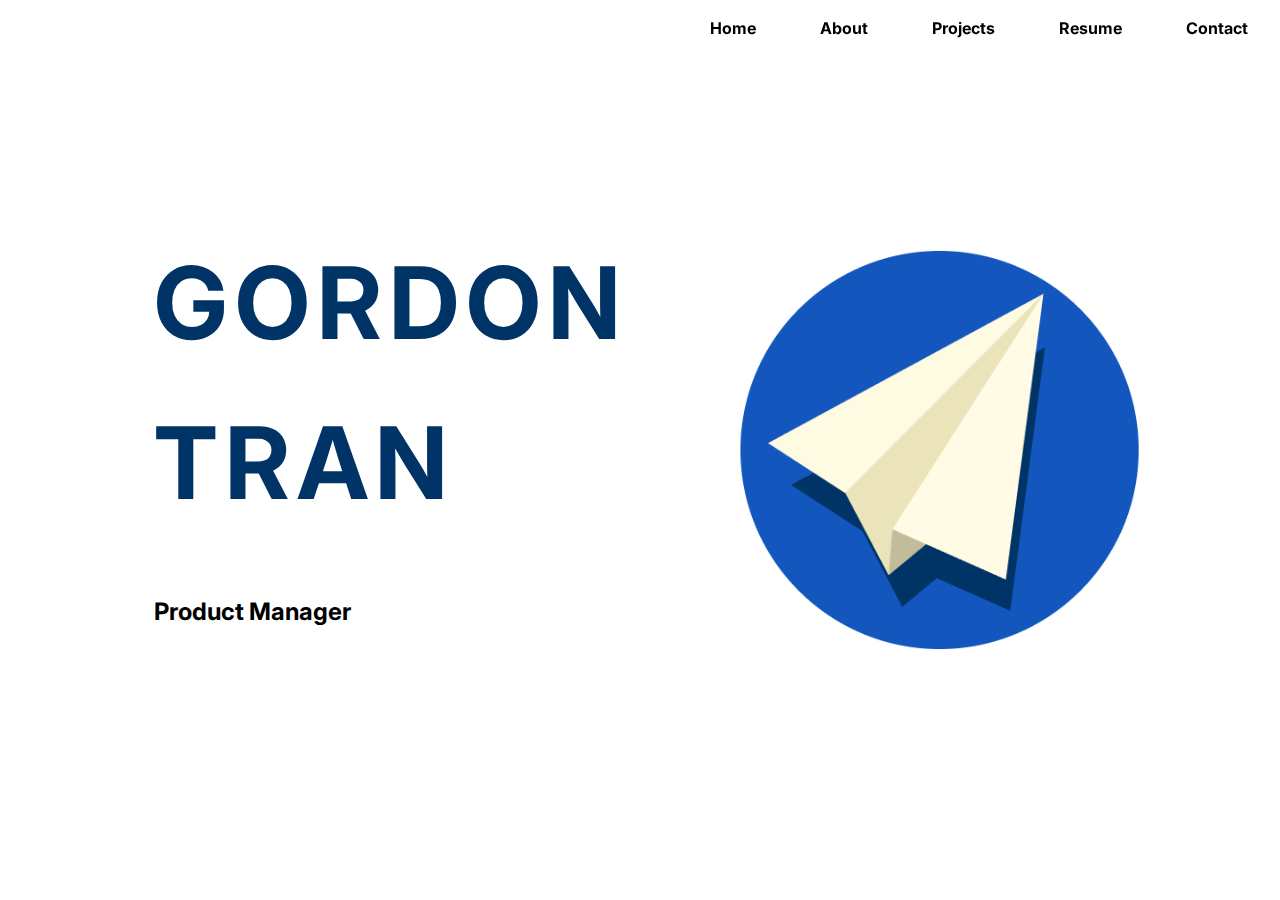
==== index.html @ 7986d716 "added button" ====
<!DOCTYPE html>
<html lang="en">
<head>
  <meta charset="utf-8" />
  <meta name="viewport" content="width=device-width, initial-scale=1" />
  <title>Gordon's Website</title>
  <link rel="stylesheet" type="text/css" href="style/style.css" media="all"/>
  <link rel="preconnect" href="https://fonts.gstatic.com">
  <link href="https://fonts.googleapis.com/css2?family=Inter&display=swap" rel="stylesheet">
  <script src="scripts/jquery-3.5.1.js" type="text/javascript"></script>
<!--  <script src="scripts/script.js" type="text/javascript" async></script> -->
</head>
<body>
  <div class="container">
    <nav class='navbar'>
        <ul>
            <li><a href="#home">Home</a></li>
            <li><a href="#about">About</a></li>
            <li><a href="#projects">Projects</a></li>
            <li><a href="#res">Resume</a></li>
            <li><a href="#contact">Contact</a></li>
        </ul>
    </nav>
  <section id='home'>
    <div class="home">
    <div class="beginning">
    <h1 class='name'>GORDON</h1>
    <h1 class='name'>TRAN</h1>
    <h2>Product Manager</h2>
    <!--
  <div class="ro">

    <h2 class="rotatingText">
      <span class="rotatingText-adjective">beautiful</span>
      <span class="rotatingText-adjective">maintainable</span>
      <span class="rotatingText-adjective">perfect 👌</span>
    </h2>
    </div>
  -->
    </div>

  <!--  <p>Scroll Down >></p> -->
  <div class="graphic">
 <img class="object" id='airplane' src="images/airplane.png" alt="airplane">
  </div>
  </div>
  </section>
  <section id='about'>
    <div class="blurb">
      <div class="texts">
    <h1 id='title'>About Me</h1>
    <p>Hi, my name is Gordon! Born and raised in Brooklyn NY, I am a first gen student at Cornell University
    beginning to venture into the tech industry. I am interested in interdisciplinary
    topics that combine tech, environmental science, and business.</p>
    <p>I am fueled by opportunities that give me the ability to shape
      technology that enables the world of social impact and also enables me to give back
      to the community. I consider myself a creative mind that is constantly looking to tackle
      problems in new innovative ways. Thus, Product Management is a role I am particularly
      fascinated with and want to explore.</p>
    <p>During the last few months, I have been looking for new ways to gain the
      skills needed to support my journey, as well as opportunities to gain experience
      as a Product Manager.
    </p>
        </div>
        <div class="me">
          <img class='gord' src="images/gordon.JPG" alt="Gordon">
        </div>
    </div>
  </section>
  <section id='about2'>
    <div class="basic">
        <p>Here are some fun (or not so fun) facts about me:</p>
      <ul>
        <li><strong>School:</strong> Cornell University 2023</li>
        <li><strong>Major:</strong> Information Science Concentrating in Data Science</li>
        <li><strong>Age:</strong> 19</li>
        <li><strong>Hometown:</strong> Brooklyn, NY</li>
        <li><strong>Languages:</strong> Cantonese, Italian</li>
        <li><strong>Hobbies:</strong> Painting, journaling, vlogging</li>
        <li><strong>Favorite Shows:</strong> Start Up, Umbrella Academy</li>
        <li><strong>Favorite Games:</strong> League of Legends, Maplestory</li>
        <li><strong>Dislikes:</strong> Coconut water</li>
      </ul>
    </div>
    <div class="skills">
    <div class="facts">
    <h3>Programming</h3>
    <ul>
      <li>Python</li>
      <li>Java</li>
      <li>Swift</li>
      <li>HTML</li>
      <li>CSS</li>
      <li>JavaScript</li>
      <li>Jupyter Notebook (Pandas, Numpy, Matplotlib)</li>
    </ul>
    </div>
    <div class="facts">
    <h3>PM Skills</h3>
    <ul>
      <li>Figma</li>
      <li>Wireframing</li>
      <li>Prototyping</li>
      <li>User Research</li>
      <li>Usability Testing</li>
    </ul>
    </div>
    </div>
  </section>
  <section id='projects'>
    <h1 class="title">Projects</h1>
    <p id='blurb'>Here are a mix of tech and non-tech projects I have been working on!
    Feel free to reach out to me if you are curious about any of the projects I have worked on below</p>
    <div id='shopo' class="sect">
    <div class="pics">
    <img class='square' src="images/logo.PNG" alt="logo of shower power">
    <div class="row">
    <a href="https://gt294.medium.com/save-the-world-one-shower-at-a-time-ideation-sprint-134ed1e75d3d" target="_blank">
    <img class='mini' src="images/medium.png" alt="medium logo">
    </a>
    <a href="https://www.figma.com/file/GU08ydm2bJbrBU9sdsXsHi/ShoPo-Fall-2020?node-id=107%3A1120" target="_blank">
      <img class='mini' src="images/figma.png" alt="figma logo">
    </a>
    <a href="https://www.youtube.com/watch?v=cXE9ywJp8IE&ab_channel=GordonTran" target="_blank">
      <img class='mini' src="images/youtube.png" alt="youtube logo">
    </a>
    </div>
      </div>
    <div class="description">
    <h2>Shower Power</h2>
    <p>Given current climate issues in the world, Shower Power is an interactive
      app that encourages users to think about conserving water and energy while
       they shower. Shower Power will time and promote the shortening of showers.
        Each successful shower that is finished within the given timeframe will hatch
     a mystery fish which users can add to their aquarium. </p>
       <p>Over the course of three months, <a href='https://alyssazhang.me/'>Alyssa</a> and I went through the ideation
         and prototyping/desiging sprints for this project. This is the first time I have gone through the product development cycle and see one of my ideas come to life. Going through user research,
     information architecture and designing every single fish was a rewarding experience.
     We are still currently working
  hard on "bringing this out of the water" (pun intended) on app stores! </p>
     <p>Check out the designs I made with Figma below!</p>
     </div>
     </div>
<img id='banner' src="images/banner.png" alt="banner of fish designs">
  <!--  <div class="fish">
      <div class="one">
        <img class ='iphone' src="images/one.png" alt="one">
      </div>
      <div class="two">
        <img class ='iphone' src="images/two.png" alt="two">
      </div>
    </div>
  -->
<!--  <video controls>
  <source src="videos/demo.mp4" type="video/mp4">
Your browser does not support the video tag.
</video>
-->
<div class="videowrap">
  <iframe src="https://www.youtube.com/embed/cXE9ywJp8IE"
   allow="accelerometer; autoplay; clipboard-write; encrypted-media;
  gyroscope; picture-in-picture" allowfullscreen></iframe>
</div>

    <p id='tag'>To learn more about this project, watch our pitch above and read <a href='https://gt294.medium.com/save-the-world-one-shower-at-a-time-ideation-sprint-134ed1e75d3d' target="_blank">this Medium article</a> I wrote!</p>

    </section>
    <section>


    <div class="sect">
    <div class="pics">
    <img id='IA' class='square' src="images/IA.png" alt="logo of influencer analytics">
    <div class="row">
      <a href="https://www.linkedin.com/company/influencer-analytics/?viewAsMember=true" target="_blank">
    <img class='mini' src="images/linkedin.png" alt="linkedin logo">
    </a>
    </div>
    </div>
    <div class="description">
    <h2>Influencer Analytics</h2>
    <p>Influncer Analytics is a Tech and Marketing Consulting project team started over the summer of 2020.
    The goal of this team is to help small businesses gain more exposure during
  difficult times.
  <!--We currently work with 3 different clients. <a href="https://open.spotify.com/show/5dPMq5KBprrYUfg36PF5Gt" target="_blank">Scalescape</a>, a podcast based in Hong Kong,
    <a href="https://teespring.com/stores/craftee-space" target="_blank">CrafteeSpace</a>, an ecommerce brand, and <a href="http://www.phelpsforward.com/" target="_blank">Phelps Forward</a>, an organization that empowers female
    first-gen students. </p>
  -->
    <!--<iframe src="https://docs.google.com/presentation/d/e/2PACX-1vT3w2K0blQKbevFdAlRp-sqRKRaoinKk0DKtxqd6ZswnaakOZqhWzuJvnulCtO7zC1i_qjr8K45Ptsc/embed?start=false&loop=false&delayms=3000" width="960" height="569" ></iframe>
-->
    <p>On the team, I have focused more on the technical aspects. By scraping the Instagram
    pages of ScaleScape, I was able to keep track of their growth and look at the best times to post.
  I have also been working on designing and building the website for Influencer Analytics to share our story.</p>
     </div>
     </div>
     </section>
     <section>

     <div class="sect">
     <div class="pics">
     <img id='nb' class='square' src="images/jupyter.png" alt="logo of jupyter notebook">
     <div class="row">
       <a href="https://github.com/gt1974/Decades-Project/tree/main" target="_blank">
     <img class='mini' src="images/GitHub.png" alt="github logo">
     </a>
     </div>
     </div>
     <div class="description">
     <h2>Spotify Decades Project</h2>
     <p>As avid music listeners, my group and I were curious as to how music trends and attributes
       have changed over the years. Using Spotify's API, we hoped to be able to find
       and visualize any changes that have occurred in the music industry over mainly
       the last two decades. Spotify Wrapped gives individual users a look at how
       they've listened to music via Spotify services, but we wanted to give a
       holistic analysis of the songs, among qualities like valence, tempo,
       acousticness, etc., in Spotify's API. Our Research Question is: Observing the top artists of the past two decades, how have music trends and characteristics changed over the years?
For example, is there a clear relation between energy and loudness of songs in each decade? And does that relationship stay true across the decades?</p>
     <p>Utilizing Jupyter notebook, Pandas and matplotlib, we were able to analyze the 2000 songs we scraped.</p>
      </div>
      </div>
  </section>
  <section id='res'>
    <form action="resume.html">
        <button type="submit"> Resume </button>
    </form>
  <!--  <img id= 'floater' src="images/airplane.png" alt="mini airplane"> -->
  </section>


  <section id='contact'>
    <h1 class="title">Contact</h1>
    <div class="icons">
      <a href="https://www.instagram.com/gordn.t" target="_blank">
    <img class='larger' src="images/insta.png" alt="instagram">
    </a>
    <a href="https://github.com/gt1974" target="_blank">
    <img class='larger' src="images/GitHub.png" alt="github">
    </a>
    <a href="https://www.linkedin.com/in/gordon-tran-2001/" target="_blank">
    <img class='larger' src="images/linkedin.png" alt="linkedin">
    </a>
    <a href="mailto:gt294@cornell.edu" target="_blank">
    <img class='larger' src="images/gmail.png" alt="linkedin">
    </a>
</div>
<div class="end">
<img class='gord' src="images/gordon2.jpg" alt="picture of gordon">
<p id='reach'>If you have made it this far, I would love to connect with you. Please feel free to reach out to me!
  Easiest way would be to shoot me an email at gt294@cornell.edu</p>
</div>
  </section>
  </div>
</body>
---- style/style.css ----
*{
  font-family: 'Inter', sans-serif;
  margin: 0;
  padding: 0;
}

body{
  font-family: 'Inter', sans-serif;
  line-height: 1.6;
  height: 100vh;
}
a{
  color: rgb(0, 51, 102);
}
a:visited {
  color:rgb(0, 51, 102);
}
a:hover {
  color: #92CCFF;
}

.container{
  width: 100%;
  height: 100%;
  /*smooths */
  overflow-y: scroll;
  scroll-behavior: smooth;
  /*change later*/

}
.navbar{
  position: fixed;
  top: 0;
  z-index: 1;
  display: flex;
  right: 0;
  width: 100%;
  height: 60px;
  background: rgba(255, 255,255,.5);
}


.navbar ul{
  display: flex;
  list-style: none;
  width: 100%;
  justify-content:flex-end;
  text-align: center;
}

.navbar ul li{
  margin: 0 1rem;
  padding: 1rem;
}
.navbar ul li a{
  text-decoration: none;
  color: black;
  font-weight: bolder;
}
.navbar ul li a:hover{
  color: rgb(52, 50, 156);
}
section{
  display: flex;
  flex-direction: column;
  width: 100%;
  height: 100vh;
  justify-content: center;
  scroll-snap-align: center;

}
#projects{
    justify-content:flex-start;
    height: 280vh;
    scroll-snap-align: start;
}
#tag{
  text-align: center;
}
#home{
  background: url("../images/MacBook.png");
  background-size: 100%;
  background-position:right center;
  background-repeat: no-repeat;
}

 #home p{
   display: flex;
   writing-mode: vertical-rl;
   text-orientation: mixed;
   align-items: flex-end;
   align-self: center;
   margin-top: 150px;
   color: rgb(0, 51, 102);
}
/*
#about{
  background: url("../images/city2.png");
  background-position: top;
  background-repeat: no-repeat;
}
*/
#contact{
  justify-content: flex-start;
}
#contact h1{
  text-align: center;
  padding-right: 10%;
}
section .name{
  font-size: 100px;
  color: rgb(0, 51, 102);
  padding-left: 20%;
  letter-spacing: 7px;
}
section .texts h1{
  justify-content: center;
  align-self: center;
}
 h1{
  font-size: 75px;
  color: rgb(0, 51, 102);

}
section h2{
  padding-top: 50px;
  padding-left: 20%;
}

section p{
  padding: 20px;
  width: 90%;
  font-size: 20px;
}
#airplane{
  width: 100%;
  height: auto;
  object-fit: cover;
  z-index: 1;
  padding-bottom: 70px;
}
#circle{
  width: 300px;
  height: 300px;
  object-fit: cover;
  z-index: 2;
  position: relative;
  top: 0;
}
.graphic{
  width: 30%
}
#title{
  padding-left: 20%;
}
.gord{
  width: 350px;
  height: 350px;
  border-radius: 50%;
  object-fit: cover;
  box-shadow: 20px 15px rgb(0, 51, 102);
}
#oval{
  width: 350px;
  height: 350px;
  border-radius: 100%;
  object-fit: cover;
  margin-left: auto;
  margin-right: auto;
}
section .me{
  display: flex;
  flex-direction: column-reverse;
  align-items: flex-end;
  justify-content: center;
  width: 40%;
  padding-right: 30px;
}
section .blurb{
  display: flex;
  flex-direction: row;
  width: 100%;
}
section .texts{
  width: 50%;
}
section .texts p{
  padding-left: 20%;
  font-size: 20px;
}
.skills{
  display: flex;
  flex-direction: row;
  justify-content: center;
}
.skills ul{
  font-size: 20px;
}
.basic{
  padding-left: 40px;
  justify-content: center;
  align-self: center;
}
.basic ul{
  list-style: none;
  font-size: 20px;
}
.facts{
  padding: 40px;
}
.facts h3{
  font-size: 25px;
  font-weight: bolder;
  color: rgb(0, 51, 102);
}
.basic strong{
  font-weight: bolder;
  color: rgb(0, 51, 102);
}
#resumepic{
  margin-top: 20px;
  display: flex;
  align-self: center;
  justify-content: center;
  align-items: center;
  object-fit: cover;
  width: 55%;
  margin-left: auto;
  margin-right: auto;

}
.home{
  display: flex;
  flex-direction: row;
}
.beginning{
  width: 60%;
}
.title{
  padding-top: 50px;
  padding-left: 10%;
}
#blurb{
  padding-left: 10%;
  width: 40%;
}
#shopo{
  padding-top: 10px;
}
#banner{
  width: 100%;
  object-fit: cover;

}
.fish{
  display: flex;
  flex-direction: row;
  width: 100%;
}
.one{
  display: flex;
  justify-content: flex-end;
  padding-top: 50px;
  padding-right: 50px;
  width: 50%
}
.two{
  display: flex;
  justify-content: flex-start;
  padding-top: 150px;
  padding-left: 50px;

}
.iphone{
  height: 600px;
  object-fit: cover;
  border-radius: 25px;
  box-shadow: 20px 15px rgb(0, 51, 102);
}
.square{
  border-radius: 50px;
  display: flex;
  height: 300px;
  width: 300px;
  object-fit: cover;
  margin-top: 50px;
  margin-left: auto;
  margin-right: auto;
}
.pics{
  padding-left: 20px;
  width: 40%;
}
.sect{
  display: flex;
  flex-direction: row;
  padding-top: 100px;
}
.row{
  width: 300px;
  margin-left: auto;
  margin-right: auto;
}
.mini{
  height:50px;
  width: 50px;
  object-fit: cover;
  margin-top: 50px;
  border-radius: 25px;
  margin-right: 20px;
}

#nb{
  filter: brightness(90%);
}
.description{
  width: 45%;
}
.description h2{
  padding: 0;
  padding-left: 30px;
  color: rgb(0, 51, 102);
}
.icons{
  padding-top: 25px;
  display: flex;
  flex-direction: row;
  align-self: center;
  text-align: center;
}
.larger{
  display: flex;
  height: 100px;
  width: 100px;
  border-radius: 50px;
  object-fit: cover;
  background-color: white;
  margin-left: 30px;
  margin-right: 30px;

}
form{
  display: flex;
  width: 100%;
  align-items: center;
}
button{
  height: 100px;
  width: 250px;
  margin-left: auto;
  margin-right: auto;
  justify-content: center;
  border-radius: 60px;
  font-size: 25px;
  border: 0px;
}
button:hover {
background: rgb(0, 51, 102);
color: #FFFAE2;
letter-spacing: 1px;
-webkit-box-shadow: 0px 5px 40px 10px rgba(0,0,0,0.57);
-moz-box-shadow: 0px 5px 40px 10px rgba(0,0,0,0.57);
box-shadow: 5px 0px 10px rgba(0,0,0,0.57);
transition: all 0.4s ease 0s;
}
/*
#floater{
  height: 50px;
  width: 50px;
  object-fit: cover;
  margin-left: auto;
  margin-right: auto;
}
*/
#res{
  height: 400px;
}
.end{
  display: flex;
  flex-direction: row;
  align-self: center;
  width: 80%;
  padding-top: 70px;
}
#reach{
  padding-left: 100px;
  justify-content: center;
  padding-top: 10%
}
video{
  width: 640px;
  height: 360px;
  margin-left: auto;
  margin-right: auto;
  padding-bottom: 20px;

}
.videowrap{
  width: 640px;
  height: 360px;
  margin-bottom: 50px;
  margin-left: auto;
  margin-right: auto;

}
.videowrap iframe {
  width:100%;
  height:100%;
}
.object {
  -webkit-animation: action 1s infinite  alternate;
  animation: action 1s infinite  alternate;
}
@-webkit-keyframes action {
  0% { transform: translateY(0px); }
  100% { transform: translateY(-13px); }
}
@keyframes action {
  0% { transform: translateY(0px); }
  100% { transform: translateY(-13px); }
}

a img {
  -webkit-transform: perspective(1px) translateZ(0);
  transform: perspective(1px) translateZ(0);
  -webkit-transition-duration: 0.3s;
  transition-duration: 0.3s;
  -webkit-transition-property: transform;
  transition-property: transform;
}

a img:hover {
  -webkit-transform: scale(1.1);
  transform: scale(1.1);
}
.ro{
  display: flex;
  flex-direction: column;
  width: 50px;
}

.rotatingText-adjective {
  font-size: 50px;
  font-style: normal;
  left: 0;
  margin-bottom: 0;
  margin-top: 50px;
  opacity: 0;
  right: 0;
  top: 0;
}
@keyframes rotate {
  0% {
    opacity: 0;
    transform: translate3d(0, 50px, 0);
  }

  20%, 80% {
    opacity: 1;
    transform: translate3d(0, 0, 0);
  }

  100% {
    opacity: 0;
    transform: translate3d(0, -25px, 0);
  }
}
.rotatingText-adjective:nth-of-type(1) {
  animation-name: rotate;
  animation-duration: 1.5s;
  animation-delay: .5s;
}

.rotatingText-adjective:nth-of-type(2) {
  animation-name: rotate;
  animation-duration: 1.5s;
  animation-delay: 1.75s;
}

.rotatingText-adjective:nth-of-type(3) {
  animation-name: rotate;
  animation-duration: 1.5s;
  animation-delay: 3s;
}
@keyframes rotate-last {
  0% {
    opacity: 0;
    transform: translate3d(0, 50px, 0);
  }

  50%, 100% {
    opacity: 1;
    transform: translate3d(0, 0, 0);
  }
}

@media (min-width: 600px) and (max-width:1000px){
  .container{
    scroll-snap-type: none;
  }
  #blurb{
    width: 80%;
  }
  section{
    height: 135vh;
  }
  #shopo{
    padding-top: 10px;
  }
  section .name{
    font-size: 50px;
  }
  .beginning{
    padding-bottom: 20px;
  }
  section h1{
    font-size: 50px;
  }
  .title{
    font-size: 40px;
  }
  .skills ul{
    font-size: 19px;
  }
  .basic ul{
    font-size: 19px;
  }
  .facts h3{
    font-size: 20px;
  }
  .description{
    width: 100%;
  }
  section .blurb{
    flex-direction: column;
  }
  .sect{
    flex-direction: column;
  }
  #home{
    height: 75vh;
  }
  .graphic{
    padding-top: 30px;
  }

  #projects{
    height: 270vh;
  }
  .pics{
    width: 100%;
    padding-bottom: 40px;
    text-align: center;
  }
  .mini{
    height:50px;
    width: 50px;
    margin-left: 20px;
    margin-right: 20px;
  }
  section .texts{
    width: 80%;
  }
  .end{
    flex-direction: column;
  }
  .gord{
    width: 350px;
    height: 350px;
    border-radius: 50%;
    object-fit: cover;
    margin-left: auto;
    margin-right: auto;
  }
  #oval{
    width: 350px;
    height: 350px;
    border-radius: 50%;
    object-fit: cover;
    margin-left: auto;
    margin-right: auto;
  }
  .larger{
    width: 50px;
    height: 50px;
  }
  #reach{
    padding-top: 50px;
    padding-left: 0;
    text-align: center;
  }
  section .me{
    display: flex;
    flex-direction: column-reverse;
    align-items:center;
    justify-content: center;
    width: 100%;
    padding-right: 0px;
    padding-top: 50px;
  }
  .videowrap{
    width: 80%;
  }
}
@media (max-width: 600px){
  .videowrap{
    width: 80%;
  }
  body{
    width: 100%;
  }
  .container{
    scroll-snap-type: none;
  }
  section{
    height: 160vh;
  }
  #shopo{
    height: 600vh;
    padding-top: 10px;
  }
  section .name{
    font-size: 50px;
  }
  .beginning{
    padding-bottom: 20px;
  }
  section h1{
    font-size: 50px;
  }
  .title{
    font-size: 30px;
  }
  .skills{
    padding-left: 0;
  }
  .facts{
    padding-right: 0;
    padding-left: 0;
    width: 50%;
  }
  .skills ul{
    padding-left: 40px;
    font-size: 19px;
  }
  .basic ul{
    font-size: 19px;
  }
  .facts h3{
    font-size: 20px;
    text-align: center;
  }
  .description{
    width: 100%;
  }
  section .blurb{
    flex-direction: column;
  }
  .sect{
    flex-direction: column;
  }
  #home{
    height: 75vh;
  }
  .graphic{
    padding-top: 70px;
  }

  #projects{
    height: 270vh;
  }
  #contact{
    height: 100vh;
  }
  #about{
    height: 150vh;
  }
  .pics{
    padding-left: 0;
    width: 100%;
    padding-bottom: 40px;
    text-align: center;
  }
  .mini{
    height:50px;
    width: 50px;
    margin-left: 20px;
    margin-right: 20px;
  }
  section .texts{
    padding-left: 0;
    width: 80%;
    margin-left: auto;
    margin-right: auto;
  }
  section .texts p{
    padding-left: 0;
  }
  section p{
    width: 100%;
    padding-left: 0;
    padding-right: 0;
  }
  .end{
    flex-direction: column;
  }
  .gord{
    width: 300px;
    height: 300px;
    border-radius: 50%;
    object-fit: cover;
    margin-left: auto;
    margin-right: auto;
  }
  #oval{
    width: 350px;
    height: 350px;
    border-radius: 50%;
    object-fit: cover;
    margin-left: auto;
    margin-right: auto;
  }
  .icons{
    width: 300px;
    text-align: center;
    margin-left: auto;
    margin-right: auto;
  }
  .larger{
    width: 50px;
    height: 50px;
    margin-left: 10px;
    margin-right: 10px;
  }
  #blurb{
    width: 80%;
  }

  #reach{
    padding-top: 50px;
    padding-left: 0;
    text-align: center;
  }
  section .me{
    display: flex;
    flex-direction: column-reverse;
    align-items:center;
    justify-content: center;
    width: 100%;
    padding-right: 0px;
    padding-top: 50px;
  }
  .description{
    width: 80%;
    margin-left: auto;
    margin-right: auto;
  }
  video{
    width: 320px;
    height: 180px;
  }
}
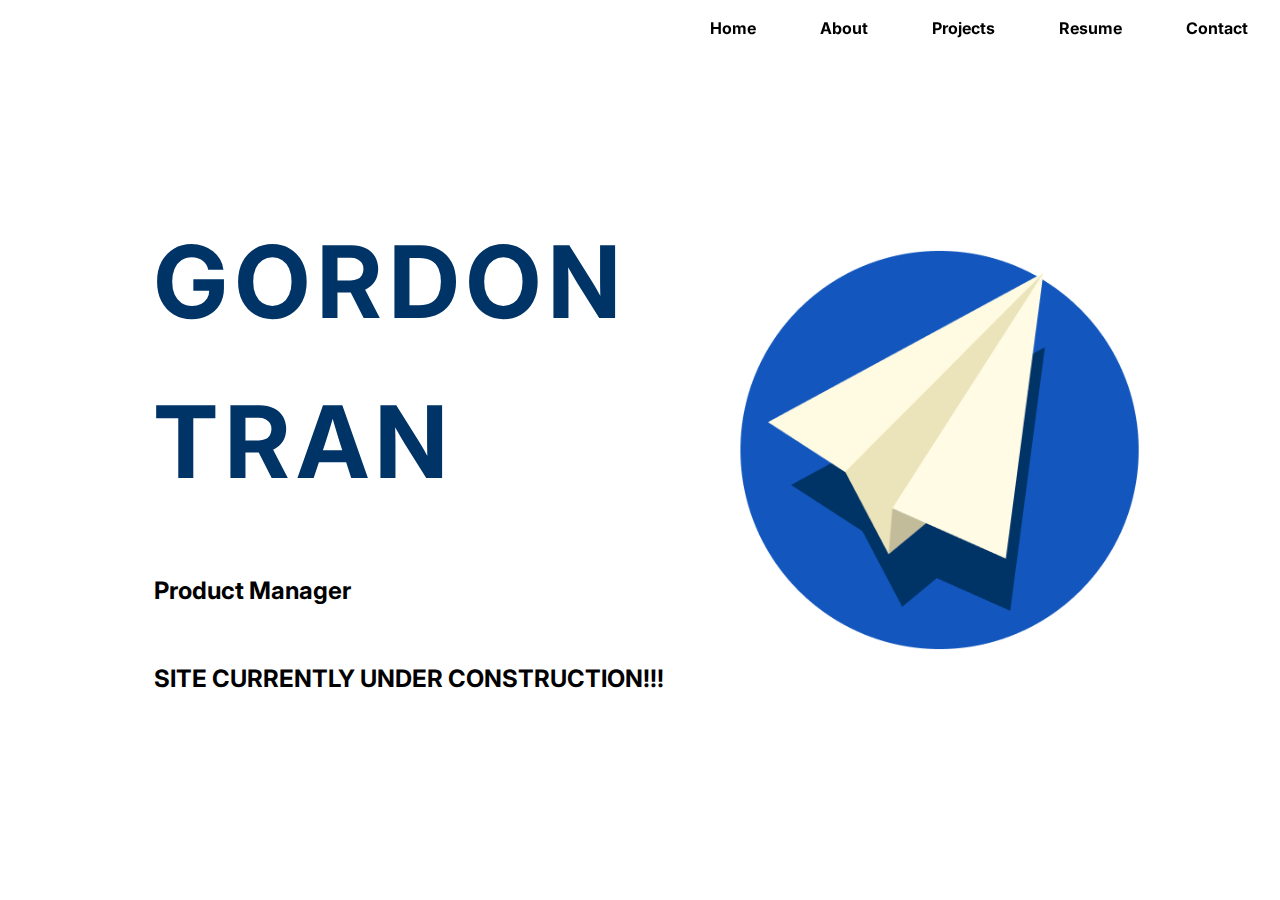
==== commit 78375e08: "Add files via upload" ====
--- a/index.html
+++ b/index.html
@@ -27,6 +27,7 @@
     <h1 class='name'>GORDON</h1>
     <h1 class='name'>TRAN</h1>
     <h2>Product Manager</h2>
+    <h2>SITE CURRENTLY UNDER CONSTRUCTION!!!</h2>
     <!--
   <div class="ro">
 
@@ -77,6 +78,7 @@
         <li><strong>Hometown:</strong> Brooklyn, NY</li>
         <li><strong>Languages:</strong> Cantonese, Italian</li>
         <li><strong>Hobbies:</strong> Painting, journaling, vlogging</li>
+        <li><strong>Favorite Movies:</strong> Your Name Engraved Herein, Weathering With You</li>
         <li><strong>Favorite Shows:</strong> Start Up, Umbrella Academy</li>
         <li><strong>Favorite Games:</strong> League of Legends, Maplestory</li>
         <li><strong>Dislikes:</strong> Coconut water</li>
@@ -133,7 +135,7 @@
        they shower. Shower Power will time and promote the shortening of showers.
         Each successful shower that is finished within the given timeframe will hatch
      a mystery fish which users can add to their aquarium. </p>
-       <p>Over the course of three months, <a href='https://alyssazhang.me/'>Alyssa</a> and I went through the ideation
+       <p>Over the course of three months, <a href='https://alyssazhang.me/' target="_blank">Alyssa</a> and I went through the ideation
          and prototyping/desiging sprints for this project. This is the first time I have gone through the product development cycle and see one of my ideas come to life. Going through user research,
      information architecture and designing every single fish was a rewarding experience.
      We are still currently working
@@ -179,7 +181,7 @@
     </div>
     <div class="description">
     <h2>Influencer Analytics</h2>
-    <p>Influncer Analytics is a Tech and Marketing Consulting project team started over the summer of 2020.
+    <p>Influencer Analytics is a Tech and Marketing Consulting project team started over the summer of 2020.
     The goal of this team is to help small businesses gain more exposure during
   difficult times.
   <!--We currently work with 3 different clients. <a href="https://open.spotify.com/show/5dPMq5KBprrYUfg36PF5Gt" target="_blank">Scalescape</a>, a podcast based in Hong Kong,
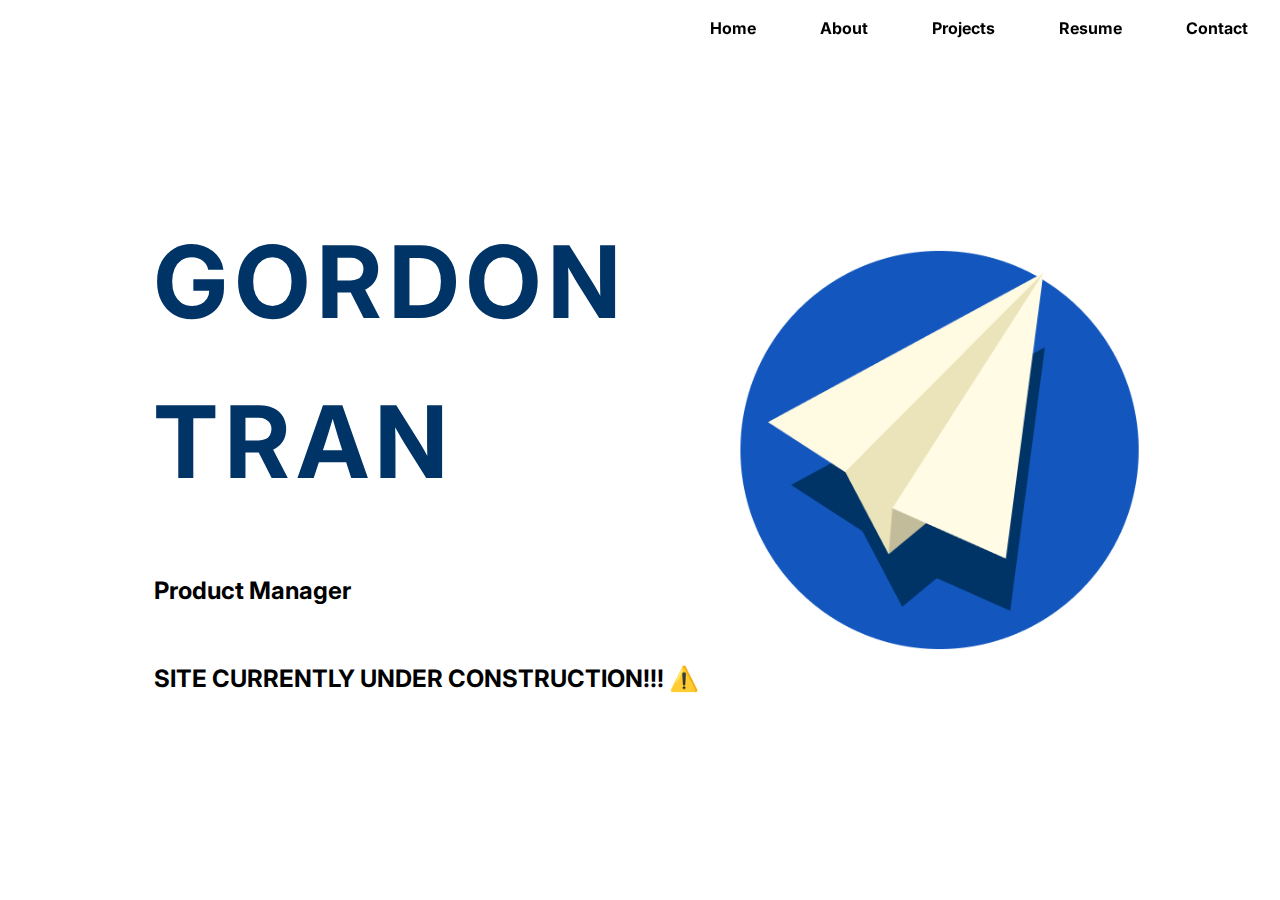
==== commit 817a105c: "Add files via upload" ====
--- a/index.html
+++ b/index.html
@@ -27,7 +27,7 @@
     <h1 class='name'>GORDON</h1>
     <h1 class='name'>TRAN</h1>
     <h2>Product Manager</h2>
-    <h2>SITE CURRENTLY UNDER CONSTRUCTION!!!</h2>
+    <h2>SITE CURRENTLY UNDER CONSTRUCTION!!! ⚠️</h2>
     <!--
   <div class="ro">
 
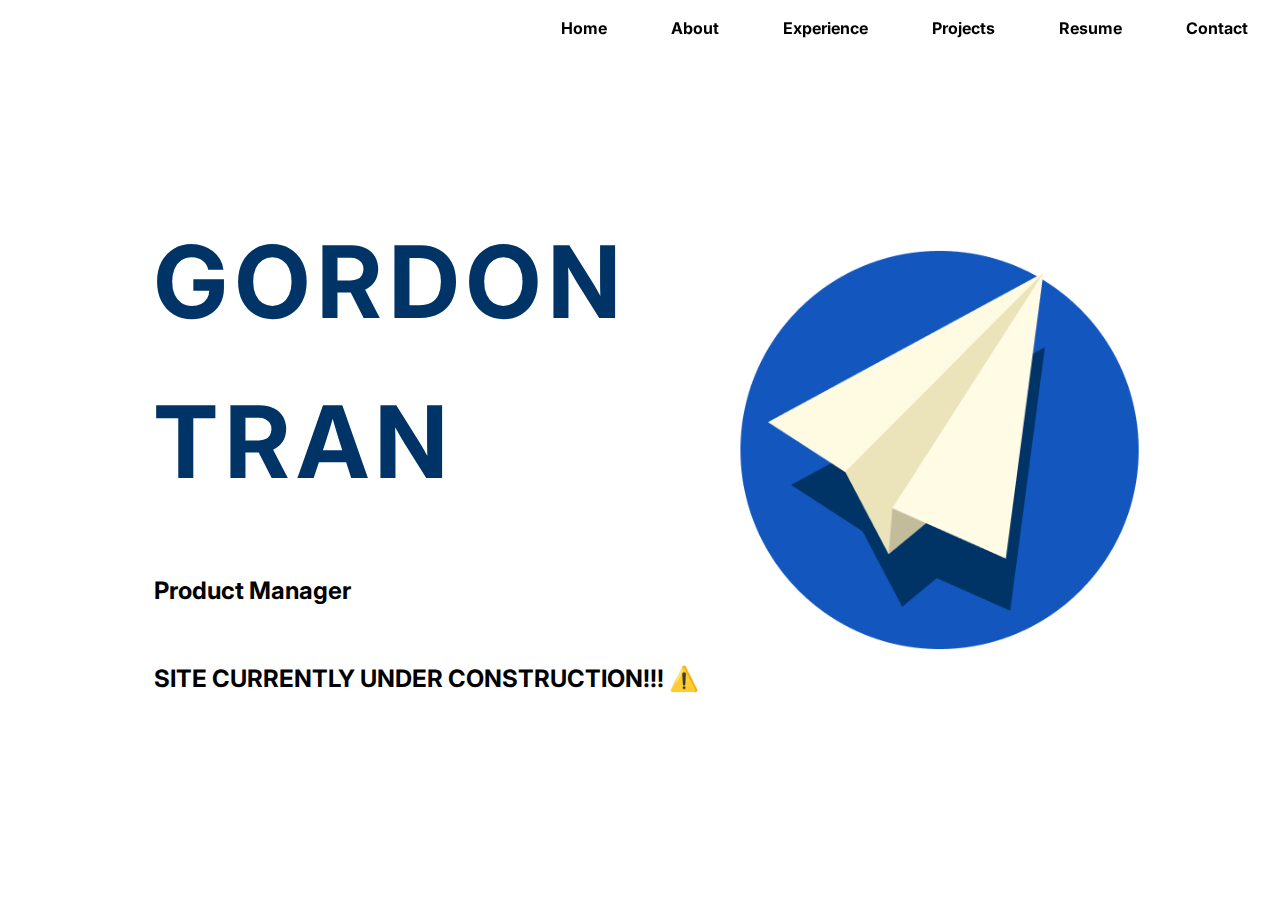
==== commit 7e9221c0: "Add files via upload" ====
--- a/index.html
+++ b/index.html
@@ -16,6 +16,7 @@
         <ul>
             <li><a href="#home">Home</a></li>
             <li><a href="#about">About</a></li>
+            <li><a href="#experience">Experience</a></li>
             <li><a href="#projects">Projects</a></li>
             <li><a href="#res">Resume</a></li>
             <li><a href="#contact">Contact</a></li>
@@ -73,8 +74,8 @@
         <p>Here are some fun (or not so fun) facts about me:</p>
       <ul>
         <li><strong>School:</strong> Cornell University 2023</li>
-        <li><strong>Major:</strong> Information Science Concentrating in Data Science</li>
-        <li><strong>Age:</strong> 19</li>
+        <li><strong>Major:</strong> Information Science Concentrating in Interactive Tech</li>
+        <li><strong>Age:</strong> 20</li>
         <li><strong>Hometown:</strong> Brooklyn, NY</li>
         <li><strong>Languages:</strong> Cantonese, Italian</li>
         <li><strong>Hobbies:</strong> Painting, journaling, vlogging</li>
@@ -83,6 +84,7 @@
         <li><strong>Favorite Games:</strong> League of Legends, Maplestory</li>
         <li><strong>Dislikes:</strong> Coconut water</li>
       </ul>
+      <iframe id="spotify" src="https://open.spotify.com/embed/playlist/11ioGnBoPEVtz6wS65G0Fa" width="300" height="80" frameborder="0" allowtransparency="true" allow="encrypted-media"></iframe>
     </div>
     <div class="skills">
     <div class="facts">
@@ -109,6 +111,7 @@
     </div>
     </div>
   </section>
+
   <section id='projects'>
     <h1 class="title">Projects</h1>
     <p id='blurb'>Here are a mix of tech and non-tech projects I have been working on!
@@ -172,6 +175,31 @@
 
     <div class="sect">
     <div class="pics">
+    <img id='twice' class='square' src="images/twice.jpeg" alt="logo of twice">
+    <div class="row">
+      <a href="https://lit-temple-07431.herokuapp.com/" target="_blank">
+    <img class='mini' src="images/heroku.png" alt="heroku logo">
+    </a>
+    </div>
+    </div>
+    <div class="description">
+    <h2>Twice Website 🤟🏻</h2>
+    <p>As a Twice fan, I built this website using HTML, CSS, SQL and PHP to let
+      users learn more about the Twice discography! Features of this site includes a gallery
+      of images that users can sort through using the tags. Authorized users can also
+      sign in, and upload, edit, delete entries. </p>
+    <p>I designed this site keeping my target audience of new Twice fans in my mind.
+      They can Dance The Night Away as they go through this site and listen to all the albums.
+      By the way I personally believe Fancy is the best Twice song 🤟🏻🤟🏻 </p>
+    <p>Check out the site <a href="https://lit-temple-07431.herokuapp.com/ ">here!</a></p>
+     </div>
+     </div>
+     </section>
+    <section>
+
+
+    <div class="sect">
+    <div class="pics">
     <img id='IA' class='square' src="images/IA.png" alt="logo of influencer analytics">
     <div class="row">
       <a href="https://www.linkedin.com/company/influencer-analytics/?viewAsMember=true" target="_blank">
@@ -192,7 +220,7 @@
 -->
     <p>On the team, I have focused more on the technical aspects. By scraping the Instagram
     pages of ScaleScape, I was able to keep track of their growth and look at the best times to post.
-  I have also been working on designing and building the website for Influencer Analytics to share our story.</p>
+  I have also been working on designing and building a simple <a href="https://www.influenceranalytics.org/">website</a> for Influencer Analytics to share our story.</p>
      </div>
      </div>
      </section>
@@ -247,7 +275,7 @@
 </div>
 <div class="end">
 <img class='gord' src="images/gordon2.jpg" alt="picture of gordon">
-<p id='reach'>If you have made it this far, I would love to connect with you. Please feel free to reach out to me!
+<p id='reach'>If you have made it this far, I would love to connect with you. Please feel free to reach out to me and ask me any questions! (ie: what is info sci? which is a question I still struggle to answer whenever my mom asks)
   Easiest way would be to shoot me an email at gt294@cornell.edu</p>
 </div>
   </section>
--- a/style/style.css
+++ b/style/style.css
@@ -3,7 +3,11 @@
   margin: 0;
   padding: 0;
 }
-
+#spotify{
+  padding: 50px;
+  margin-left: auto;
+  margin-right: auto;
+}
 body{
   font-family: 'Inter', sans-serif;
   line-height: 1.6;
